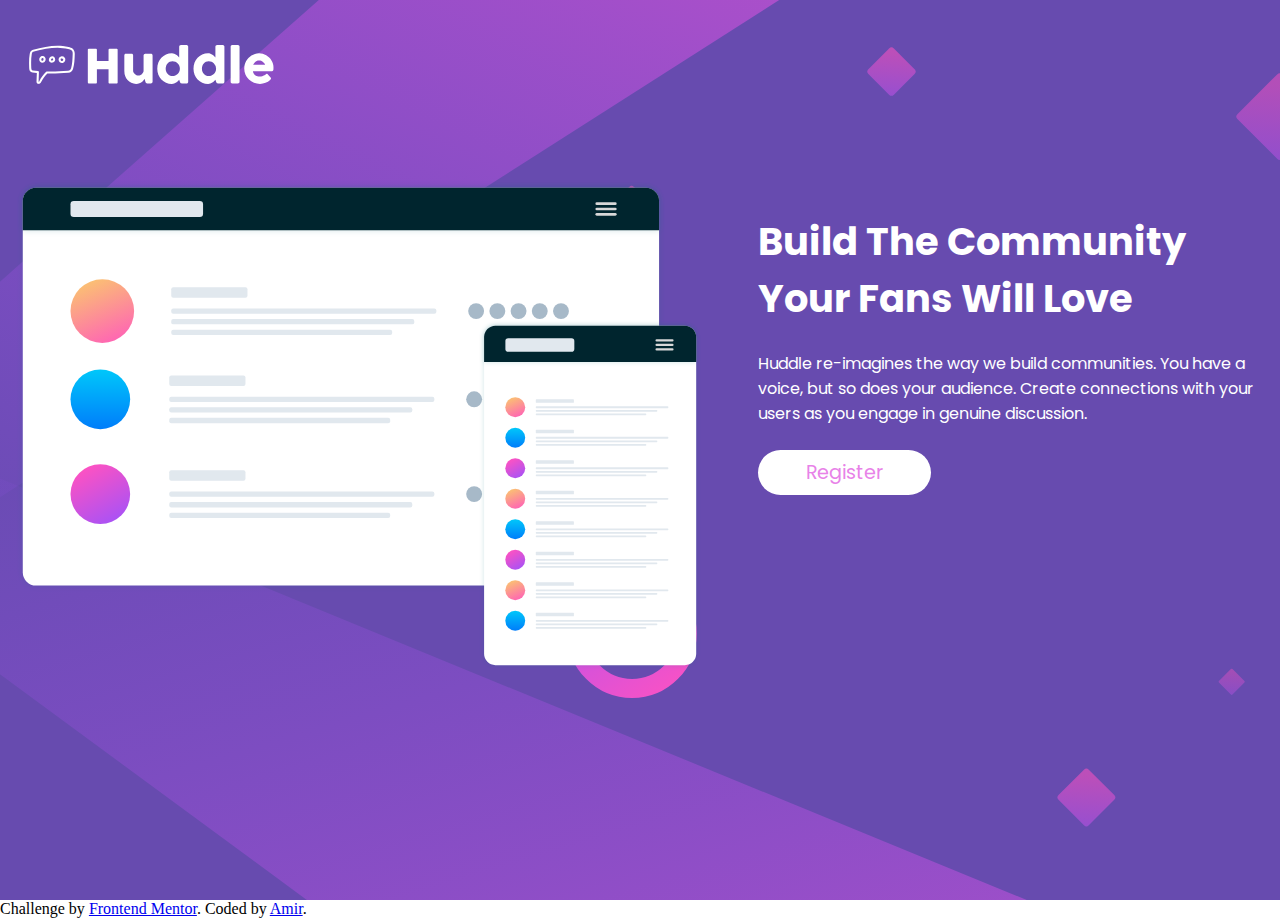
==== src/index.html @ bda3fc65 "1-st commit" ====
<!DOCTYPE html>
<html lang="en">

<head>
  <meta charset="UTF-8">
  <meta name="viewport" content="width=device-width, initial-scale=1.0">
  <!-- displays site properly based on user's device -->

  <link rel="icon" type="image/png" sizes="32x32" href="../images/favicon-32x32.png">
  <link rel="stylesheet" href="./styles.css">

  <title>Frontend Mentor | Huddle landing page with single introductory section</title>
</head>

<body>
  <main>
    <div class="content">
      <div class="logo"><img src="../images/logo.svg" alt=""></div>
      
      <div class="flexbox">
        <img src="../images/illustration-mockups.svg" alt="">

        <div class="text-content">
          <h1>Build The Community Your Fans Will Love</h1>
  
          <p>Huddle re-imagines the way we build communities. You have a voice, but so does your audience.
            Create connections with your users as you engage in genuine discussion. </p>
  
          <a href="#">Register</a>
        </div>
      </div>

      <div class="links">
        <div class="fa fa-facebook"></div>
        <div class="fa fa-twitter"></div>
        <div class="fa fa-instagram"></div>
      </div>
    </div>
  </main>

  <footer>
    <p class="attribution">
      Challenge by <a href="https://www.frontendmentor.io?ref=challenge" target="_blank">Frontend Mentor</a>.
      Coded by <a href="#">Amir</a>.
    </p>
  </footer>
</body>

</html>
---- src/styles.css ----
@import url('https://fonts.googleapis.com/css2?family=Open+Sans&family=Poppins:wght@400;600&display=swap');

* {
    padding: 0;
    margin: 0;
    box-sizing: border-box;
}

main {
    background: url("../images/bg-desktop.svg") hsl(257, 40%, 49%);
    background-position: -10rem 50%;
    background-size: cover;

    min-width: 100%;
    min-height: 100vh;
}

main .content {
    margin: auto;
    padding: 2rem 1rem;
    /*
        The design for the 1440px width has some spaces around content. 
        What I achived with margin auto; padding: 1rem; and max-width: 1344;
    */
    max-width: 1344px;
}

.logo {
    margin-bottom: 5rem
}

main .content .flexbox {
    display: flex;
    flex-direction: row;
    justify-content: center;
    gap: 3.5rem;
}

main .content .flexbox img {
    width: 55%;
}

main .content .flexbox .text-content {
    display: flex;
    flex-direction: column;
    gap: 1.5rem;
    padding-top: 2rem;
}

main .content .flexbox .text-content h1 {
    font-size: 2.4rem;
    color: white;
    font-family: Poppins;
    max-width: 518px;
}

main .content .flexbox .text-content p {
    font-size: 1rem;
    color: white;
    font-family: Poppins;
    max-width: 518px;
}

main .content .flexbox .text-content a {
    font-size: 1.2rem;
    font-family: Poppins;
    color:hsl(300, 69%, 71%);
    text-decoration-line: none;

    padding: .5rem 3rem;
    width: fit-content;


    border-radius: 1.5rem;
    background-color: white;

    transition: 
        color 0.15s,
        background-color 0.15s;
}

main .content .flexbox .text-content a:hover {
    color: white;
    background-color: hsl(300, 69%, 71%);
    cursor: pointer;
}

@media (max-width: 1130px) {
    main .content .flexbox {
        flex-direction: column;
        align-items: center;
    }

    main .content .flexbox img {
        width: 75%;
    }
}
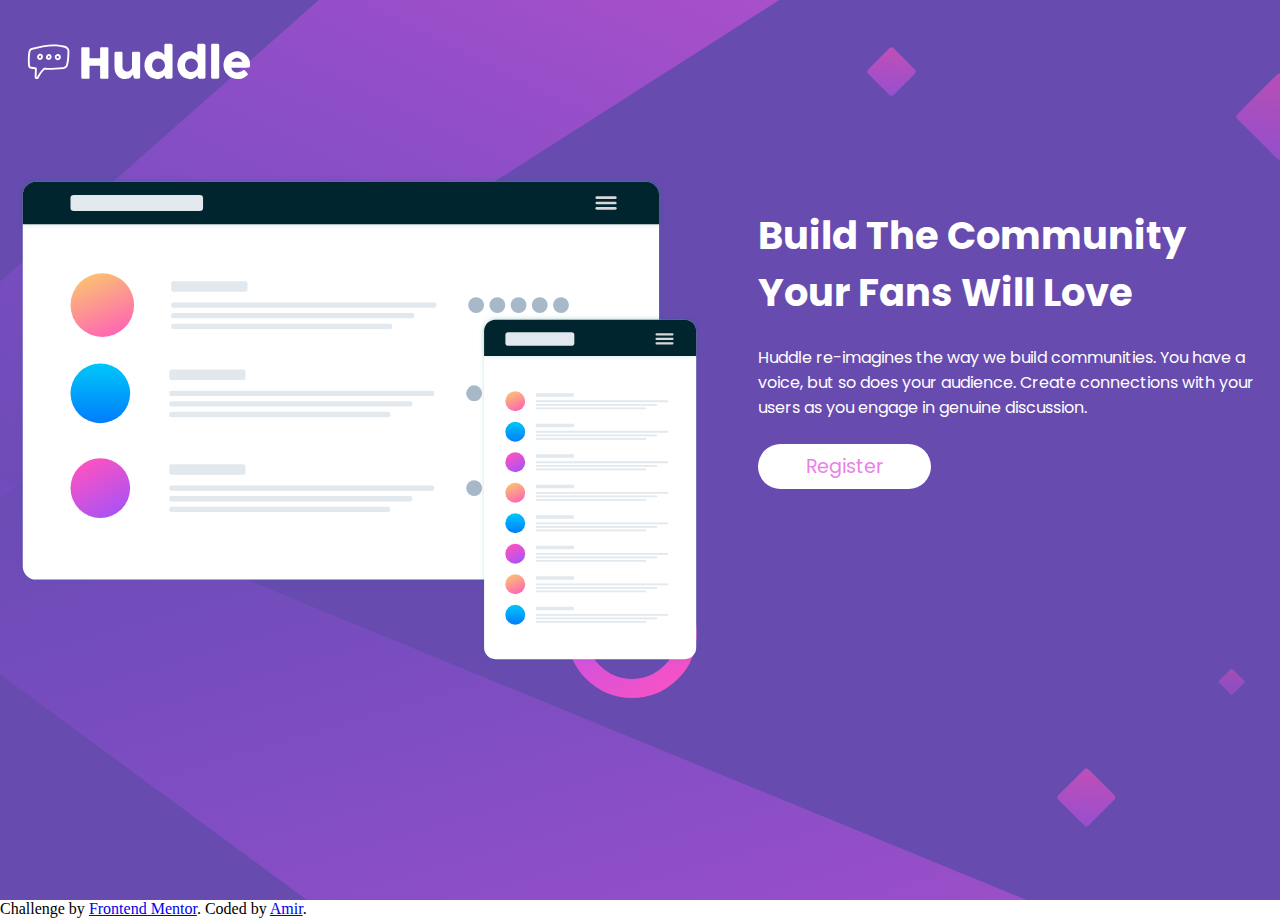
==== commit 93c2c902: "completed" ====
--- a/src/index.html
+++ b/src/index.html
@@ -15,17 +15,19 @@
 <body>
   <main>
     <div class="content">
-      <div class="logo"><img src="../images/logo.svg" alt=""></div>
-      
+      <div class="logo-container">
+        <img class="logo" src="../images/logo.svg" alt="">
+      </div>
+
       <div class="flexbox">
         <img src="../images/illustration-mockups.svg" alt="">
 
         <div class="text-content">
           <h1>Build The Community Your Fans Will Love</h1>
-  
+
           <p>Huddle re-imagines the way we build communities. You have a voice, but so does your audience.
             Create connections with your users as you engage in genuine discussion. </p>
-  
+
           <a href="#">Register</a>
         </div>
       </div>
--- a/src/styles.css
+++ b/src/styles.css
@@ -26,7 +26,9 @@
 }
 
 .logo {
-    margin-bottom: 5rem
+    margin-bottom: 5rem;
+
+    max-width: 15rem;
 }
 
 main .content .flexbox {
@@ -85,13 +87,44 @@
     cursor: pointer;
 }
 
+/* Narrow Window */
 @media (max-width: 1130px) {
-    main .content .flexbox {
+    main .content {
+        display: flex;
         flex-direction: column;
         align-items: center;
     }
 
+    main .logo-container {
+        width: 90%;
+    }
+
+    main .logo {
+        width: 40%;
+    }
+
+    main .content .flexbox {
+        flex-direction: column;
+        align-items: center;
+        width: 100%;
+    }
+
     main .content .flexbox img {
-        width: 75%;
+        width: 90%;
     }
-}+
+    main .content .flexbox .text-content {
+        align-items: center;
+        padding-top: 0;
+    }
+
+    main .content .flexbox .text-content h1, p {
+        text-align: center;
+    }
+
+
+}
+
+/* @media (max-width: 575px) {
+
+} */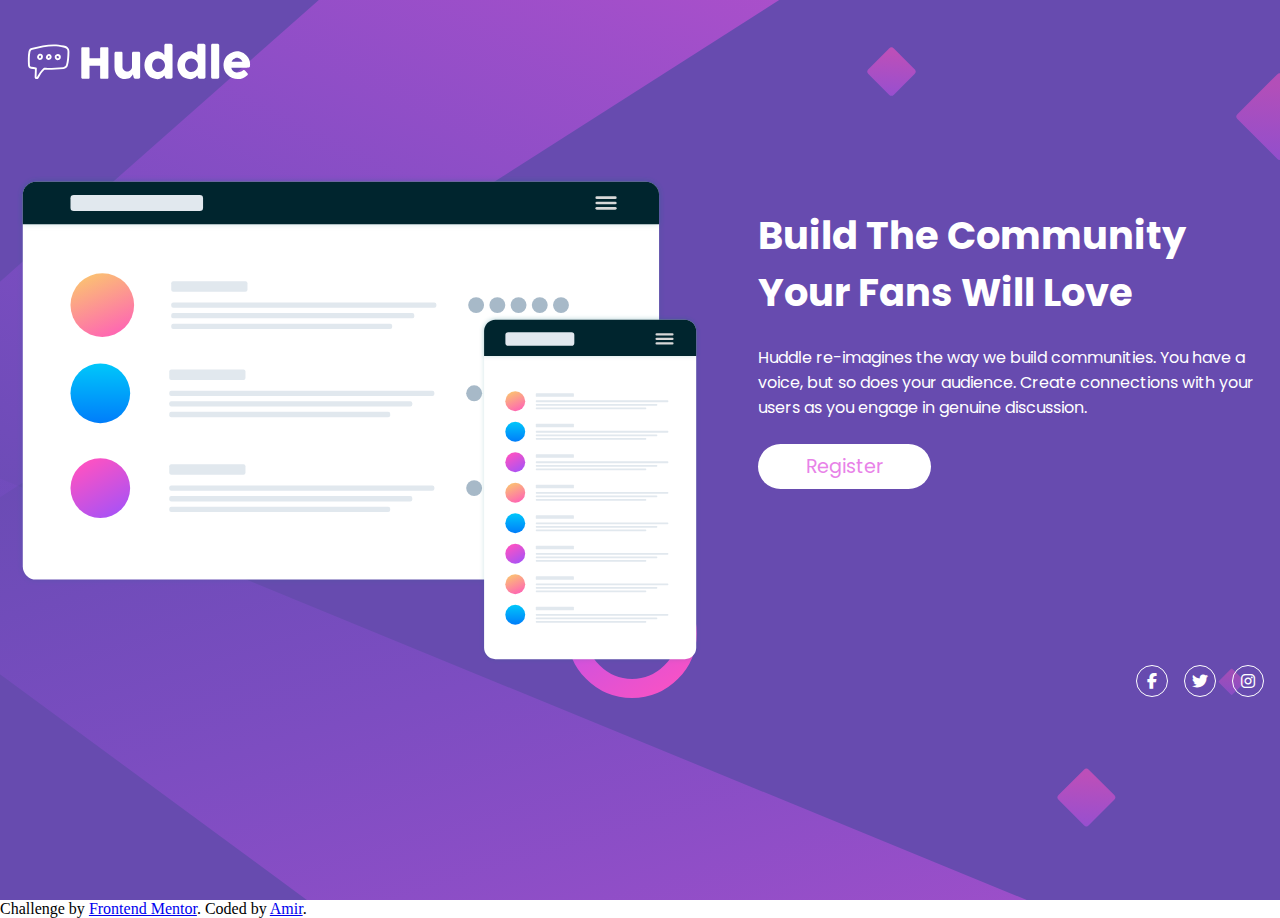
==== commit 8d32fdb9: "added" ====
--- a/src/index.html
+++ b/src/index.html
@@ -8,6 +8,7 @@
 
   <link rel="icon" type="image/png" sizes="32x32" href="../images/favicon-32x32.png">
   <link rel="stylesheet" href="./styles.css">
+  <link rel="stylesheet" href="https://cdnjs.cloudflare.com/ajax/libs/font-awesome/6.1.2/css/all.min.css">
 
   <title>Frontend Mentor | Huddle landing page with single introductory section</title>
 </head>
@@ -32,10 +33,10 @@
         </div>
       </div>
 
-      <div class="links">
-        <div class="fa fa-facebook"></div>
-        <div class="fa fa-twitter"></div>
-        <div class="fa fa-instagram"></div>
+      <div class="icon">
+        <a href="#"><i class="fa-brands fa-facebook-f"></i></a>
+        <a href="#"><i class="fa-brands fa-twitter"></i></a>
+        <a href="#"><i class="fa-brands fa-instagram"></i></a>
       </div>
     </div>
   </main>
--- a/src/styles.css
+++ b/src/styles.css
@@ -87,6 +87,32 @@
     cursor: pointer;
 }
 
+main .content .icon {
+    display: flex;
+    gap: 1rem;
+    justify-content: end;
+}
+
+main .content .icon .fa-brands {
+    color: #fff;
+    font-size: 1rem;
+
+    width: 2rem;
+    height: 2rem;
+    text-align: center;
+    padding: 0.4rem;
+
+    border: 1px solid white;
+    border-radius: 50%;
+
+    cursor: pointer;
+}
+
+main .content .icon .fa-brands:hover {
+    color: hsl(300, 69%, 71%);
+    border-color: hsl(300, 69%, 71%);
+}
+
 /* Narrow Window */
 @media (max-width: 1130px) {
     main .content {
@@ -122,9 +148,29 @@
         text-align: center;
     }
 
+    main .content .flexbox .text-content a {
+        padding: .5rem 5rem;
+    }
 
+    main .content .icon {
+        margin-top: 3rem;
+        display: flex;
+        justify-content: center;
+    }
 }
 
-/* @media (max-width: 575px) {
+@media (max-width: 575px) {
+    main .content .flexbox .text-content h1 {
+        font-size: 1.6rem;
+        max-width: 21rem;
+    }
 
-} */+    main .content .flexbox .text-content p {
+        font-size: 0.8rem;
+        max-width: 21rem;
+    }
+
+    main .content .flexbox .text-content a {
+        font-size: 0.84rem;
+    }
+}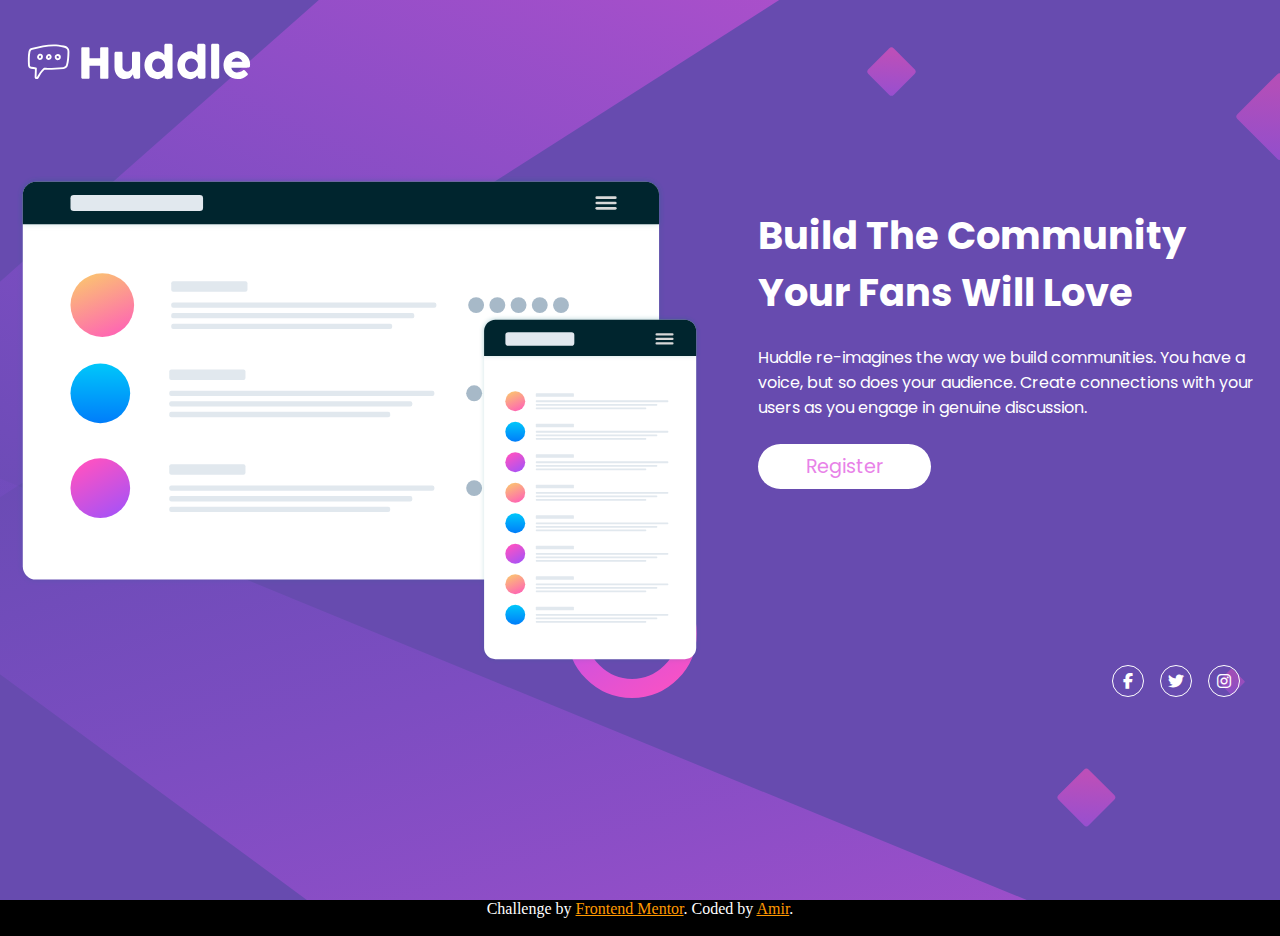
==== commit c868b63d: "ready" ====
--- a/src/index.html
+++ b/src/index.html
@@ -34,7 +34,7 @@
       </div>
 
       <div class="icon">
-        <a href="#"><i class="fa-brands fa-facebook-f"></i></a>
+        <a href="https://www.facebook.com/amir.maksyutov.9"><i class="fa-brands fa-facebook-f"></i></a>
         <a href="#"><i class="fa-brands fa-twitter"></i></a>
         <a href="#"><i class="fa-brands fa-instagram"></i></a>
       </div>
@@ -44,7 +44,7 @@
   <footer>
     <p class="attribution">
       Challenge by <a href="https://www.frontendmentor.io?ref=challenge" target="_blank">Frontend Mentor</a>.
-      Coded by <a href="#">Amir</a>.
+      Coded by <a class="self" href="https://github.com/Amir837">Amir</a>.
     </p>
   </footer>
 </body>
--- a/src/styles.css
+++ b/src/styles.css
@@ -88,6 +88,7 @@
 }
 
 main .content .icon {
+    margin-right: 1.5rem;
     display: flex;
     gap: 1rem;
     justify-content: end;
@@ -153,6 +154,7 @@
     }
 
     main .content .icon {
+        margin-right: 0;
         margin-top: 3rem;
         display: flex;
         justify-content: center;
@@ -173,4 +175,23 @@
     main .content .flexbox .text-content a {
         font-size: 0.84rem;
     }
+}
+
+footer {
+    background-color: black;
+    color: white;
+    text-align: center;
+    height: 2.25rem;
+}
+
+footer a {
+    color: rgb(255, 153, 0);
+}
+
+footer .self {
+    transition: all 0.15s;
+}
+
+footer .self:hover {
+    font-size: 2rem;
 }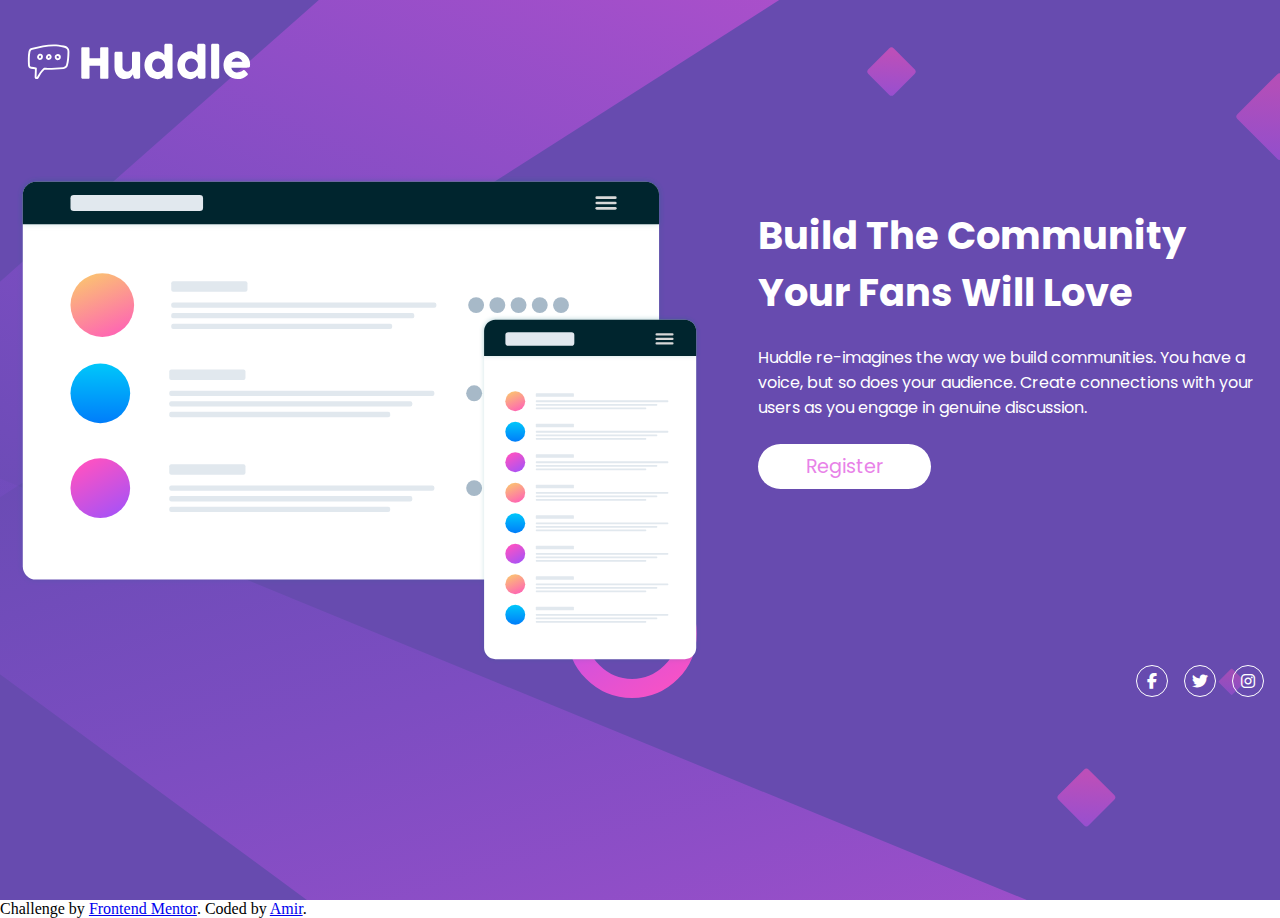
==== commit beaf8226: "Merge pull request #3 from Amir837/icon" ====
--- a/src/index.html
+++ b/src/index.html
@@ -34,7 +34,7 @@
       </div>
 
       <div class="icon">
-        <a href="https://www.facebook.com/amir.maksyutov.9"><i class="fa-brands fa-facebook-f"></i></a>
+        <a href="#"><i class="fa-brands fa-facebook-f"></i></a>
         <a href="#"><i class="fa-brands fa-twitter"></i></a>
         <a href="#"><i class="fa-brands fa-instagram"></i></a>
       </div>
@@ -44,7 +44,7 @@
   <footer>
     <p class="attribution">
       Challenge by <a href="https://www.frontendmentor.io?ref=challenge" target="_blank">Frontend Mentor</a>.
-      Coded by <a class="self" href="https://github.com/Amir837">Amir</a>.
+      Coded by <a href="#">Amir</a>.
     </p>
   </footer>
 </body>
--- a/src/styles.css
+++ b/src/styles.css
@@ -88,7 +88,6 @@
 }
 
 main .content .icon {
-    margin-right: 1.5rem;
     display: flex;
     gap: 1rem;
     justify-content: end;
@@ -154,7 +153,6 @@
     }
 
     main .content .icon {
-        margin-right: 0;
         margin-top: 3rem;
         display: flex;
         justify-content: center;
@@ -175,23 +173,4 @@
     main .content .flexbox .text-content a {
         font-size: 0.84rem;
     }
-}
-
-footer {
-    background-color: black;
-    color: white;
-    text-align: center;
-    height: 2.25rem;
-}
-
-footer a {
-    color: rgb(255, 153, 0);
-}
-
-footer .self {
-    transition: all 0.15s;
-}
-
-footer .self:hover {
-    font-size: 2rem;
 }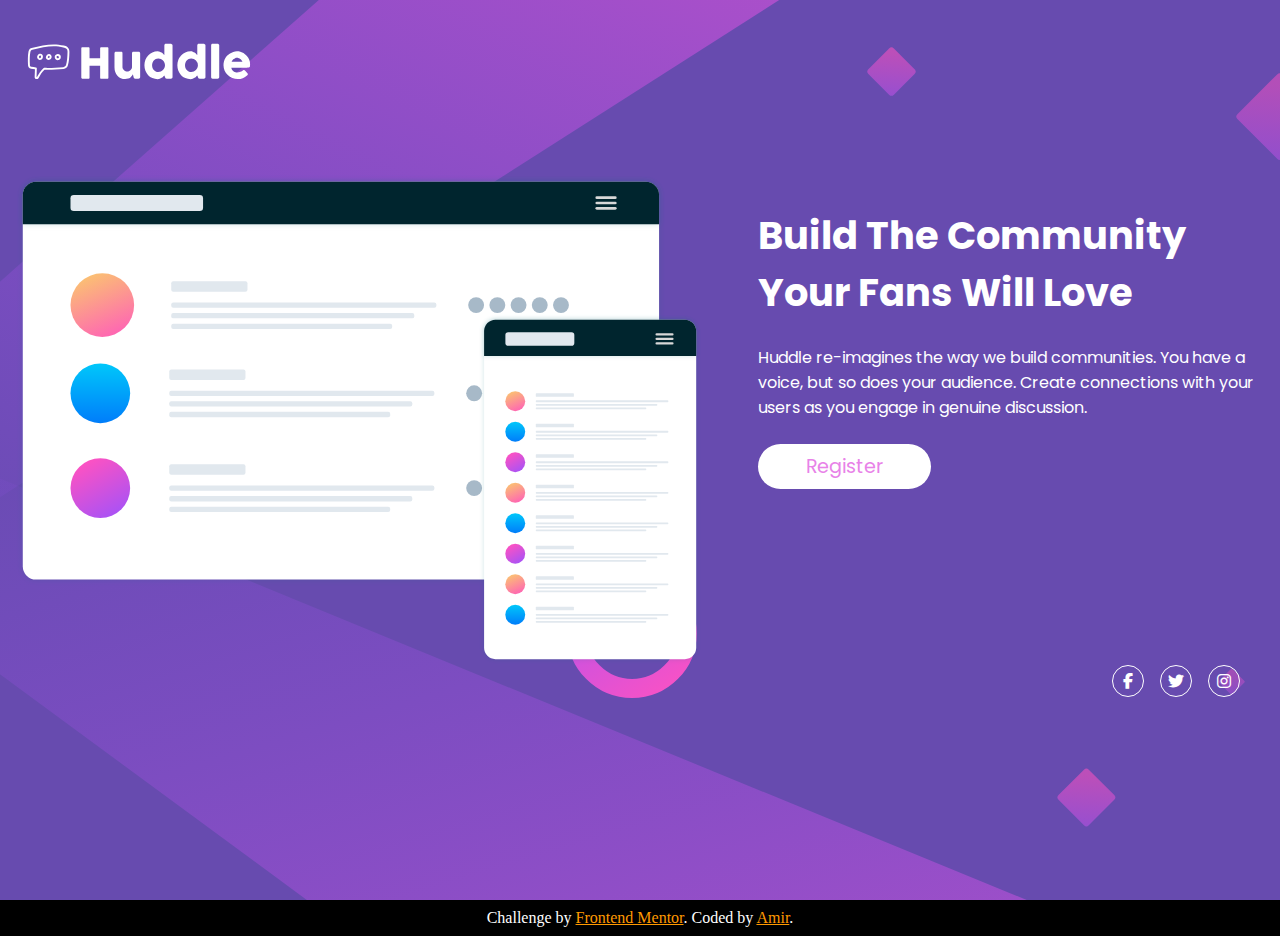
==== commit b541a8ea: "Merge pull request #4 from Amir837/footer" ====
--- a/src/index.html
+++ b/src/index.html
@@ -34,7 +34,7 @@
       </div>
 
       <div class="icon">
-        <a href="#"><i class="fa-brands fa-facebook-f"></i></a>
+        <a href="https://www.facebook.com/amir.maksyutov.9"><i class="fa-brands fa-facebook-f"></i></a>
         <a href="#"><i class="fa-brands fa-twitter"></i></a>
         <a href="#"><i class="fa-brands fa-instagram"></i></a>
       </div>
@@ -43,8 +43,8 @@
 
   <footer>
     <p class="attribution">
-      Challenge by <a href="https://www.frontendmentor.io?ref=challenge" target="_blank">Frontend Mentor</a>.
-      Coded by <a href="#">Amir</a>.
+      Challenge by <a class="frontendMentor" href="https://www.frontendmentor.io?ref=challenge" target="_blank">Frontend Mentor</a>.
+      Coded by <a class="self" href="https://github.com/Amir837">Amir</a>.
     </p>
   </footer>
 </body>
--- a/src/styles.css
+++ b/src/styles.css
@@ -88,6 +88,7 @@
 }
 
 main .content .icon {
+    margin-right: 1.5rem;
     display: flex;
     gap: 1rem;
     justify-content: end;
@@ -153,6 +154,7 @@
     }
 
     main .content .icon {
+        margin-right: 0;
         margin-top: 3rem;
         display: flex;
         justify-content: center;
@@ -173,4 +175,34 @@
     main .content .flexbox .text-content a {
         font-size: 0.84rem;
     }
+}
+
+footer {
+    background-color: black;
+    color: white;
+    height: 2.25rem;
+
+    display: flex;
+    align-items: center;
+    justify-content: center;
+}
+
+footer a {
+    color: rgb(255, 153, 0);
+}
+
+footer .frontendMentor {
+    transition: all 0.15s;
+}
+
+footer .frontendMentor:hover {
+    font-size: 2rem;
+}
+
+footer .self {
+    transition: all 0.15s;
+}
+
+footer .self:hover {
+    font-size: 2rem;
 }